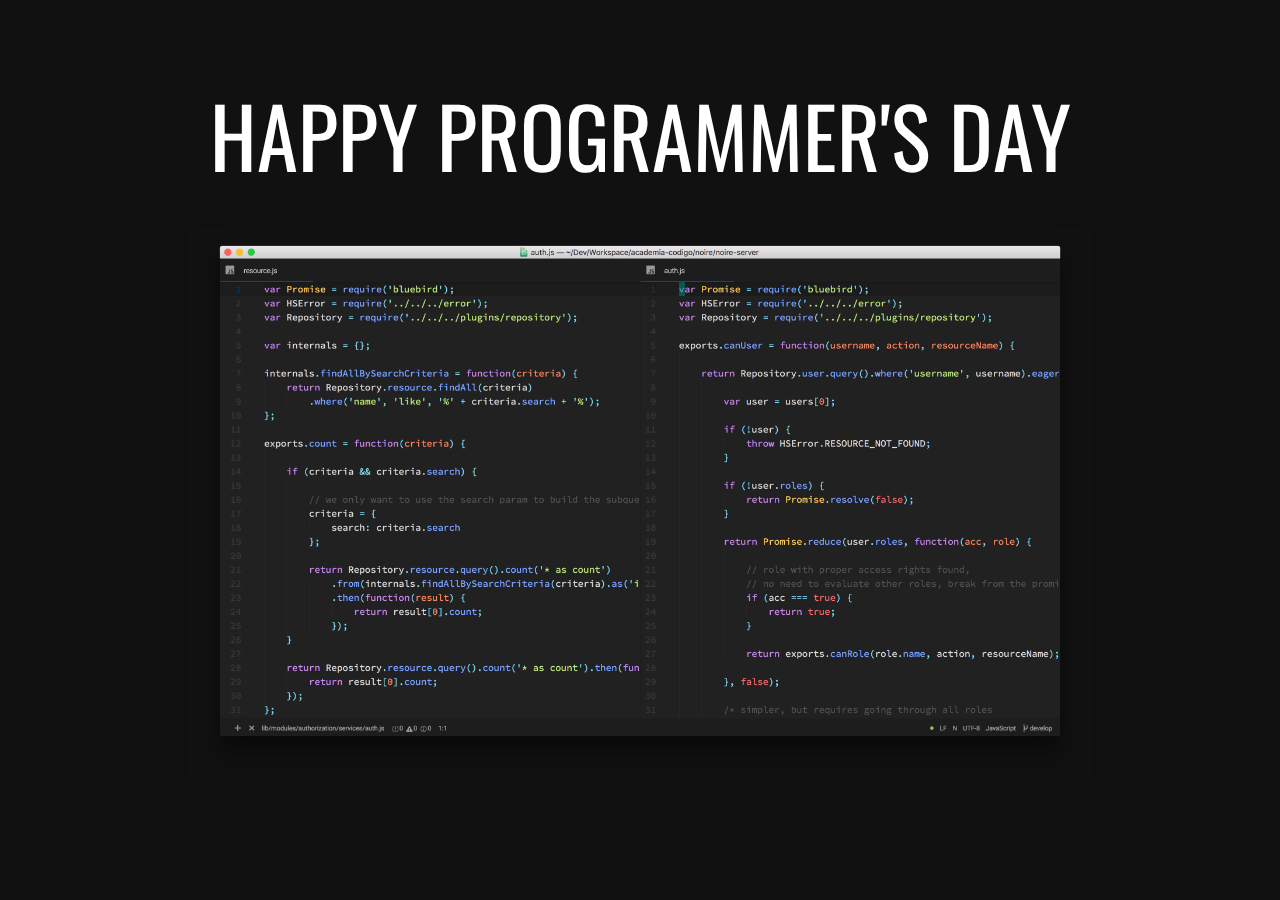
==== index.html @ c5ed7906 "slides" ====
<!doctype html>
<html>
	<head>
		<meta charset="utf-8">
		<meta name="viewport" content="width=device-width, initial-scale=1.0, maximum-scale=1.0, user-scalable=no">

		<title>reveal.js</title>

		<link rel="stylesheet" href="css/reveal.css">
		<link rel="stylesheet" href="css/theme/ac.css">

		<!-- Theme used for syntax highlighting of code -->
		<link rel="stylesheet" href="lib/css/zenburn.css">

		<!-- Printing and PDF exports -->
		<script>
			var link = document.createElement( 'link' );
			link.rel = 'stylesheet';
			link.type = 'text/css';
			link.href = window.location.search.match( /print-pdf/gi ) ? 'css/print/pdf.css' : 'css/print/paper.css';
			document.getElementsByTagName( 'head' )[0].appendChild( link );
		</script>
	</head>
	<body>
		<div class="reveal">
			<div class="slides">
				<section>
					<h2>Happy Programmer's Day</h2>
					<img style="border: none; background: none; max-height: 450px;" src="images/programmer-day.png" alt="">
					<aside class="notes">
						<ol>
							<li>boa tarde, agradecer iniciativa e convite</li>
							<li>apresentar CTO / MasterCoder</li>
							<li>perguntar quem conhece academia/bootcamps programação</li>
						</ol>
						<strong>antes de falar mais bootcamps, falar de mudança</strong>
					</aside>
				</section>
				<section>
					<h2>Change</h2>
					<img src="images/change.jpg" alt="">
					<aside class="notes">
						<ol>
							<li>salto de fé</li>
							<li>candidatos tomaram decisão de efectuar mudança</li>
						</ol>
						<strong>Plano</strong>
					</aside>
				</section>
				
				<section>
					<h2>&lt;Academia de Código_&gt;</h2>
					<p class="fragment">
						<img style="max-height: 100px;" src="images/rita.jpg" alt="">
						<img style="max-height: 100px;" src="images/ricardo.jpg" alt="">
						<img style="max-height: 100px;" src="images/sara.jpg" alt="">
						<small style="display: block;">REPROGRAMMING ONE LIFE AT A TIME</small>
					</p>
					<aside class="notes">
						<ol>
							<li>primeiro bootcamp em 2015</li>
							<li><strong>target</strong> - desempregados com poucos ou nenhuns conhecimentos programação</li>
							<li>diversas idades, backgrounds muito diversos</li>
						</ol>
						<strong>Objectivo era transformar estas pessoas</strong>
					</aside>
				</section>
				
				<section>
					<h2>&lt;Academia de Código_Bootcamps&gt;</h2>
					<img style="max-height: 400px; background: none;" src="images/aula.jpg" alt="">
					<h3 class="fragment">How?</h3>
					<aside class="notes">
						<ol>
							<li>Objectivo - junior sw dev com capacidade concorrer ...</li>
							<li><strong>Mas como?</strong></li>
						</ol>	
						<strong>A/C Plan</strong>
					</aside>
				</section>
				
				<section>
					<h2>&lt;Academia de Código_Bootcamps&gt;</h2>
					<br>
					<font size="6"><table>
						<tr class="fragment">
							<td><strong>Goal:</strong></td>
							<td>Change jobless brilliant minds into junior software developers</td>
						</tr>
						<tr class="fragment">
							<td><strong>Duration:</strong></td>
							<td>14 Weeks</td>
						</tr>
						<tr class="fragment">
							<td><strong>Format:</strong></td>
							<td>Intensive &amp; Immersive</td>
						</tr>
						<tr class="fragment">
							<td><strong>Languages:</strong></td>
							<td>Java &amp; JavaScript</td>
						</tr>
						<tr class="fragment">
							<td><strong>Frameworks:</strong></td>
							<td>Spring, Hibernate, Angular</td>
						</tr>
						<tr class="fragment">
							<td><strong>Avoid:</strong></td>
							<td>DO NOT provide recipe, teach how to program instead!</td>
						</tr>
					</table></font>
					<aside class="notes">
						<ol>
							<li><strong>Objectivo</strong> transformar talento</li>
							<li><strong>Duração</strong> menos parecia impossível</li>
							<li><strong>I&amp;I</strong> no side jobs, vida em pause</li>
							<li><strong>Languages</strong> veicular o ensino</li>
							<li><strong>Frameworks</strong> ferramentas que o mercado necessita</li>
							<li><strong>Avoid</strong> receita web app com tech stack rails</li>
						</ol>	
						<strong>Já que fálamos em linguagens de programação...</strong>
					</aside>
				</section>
				
				<section>
					<h2>Programming Languages</h2>
					<img style="max-height: 450px;" src="images/github-ranking.png" alt="">
					<aside class="notes">
						<ol>
							<li>ranking de linguagens</li>
							<li>dados obtidos no GitHub</li>
							<li>Acreditamos no movimento de Open Source</li>
							<li>Conveniente Java e o Javascript nos dois primeiros lugares</li>
						</ol>		
						<strong>Já que estamos a falar de bootcamps de programação...</strong>
					</aside>
				</section>
				
				<section>
					<h2>Numbers</h2>
					<ul>
						<li class="fragment">2 Campuses</li>
						<li class="fragment">9 Bootcamps</li>
						<li class="fragment">&gt; 4000 Applications</li>
						<li class="fragment">160 Junior Software Developers</li>
						<li class="fragment">94% Success Rate</li>
					</ul>	
					<aside class="notes">
						<ol>
							<li>Açores a caminho</li>
							<li>10 e 11 a decorrer</li>
						</ol>
						<strong>segredo deste sucesso?</strong>
					</aside>
				</section>
				
				<section>
					<img style="max-height: 300px; border: none; background: none;" src="images/secret.png" alt="">	
					<aside class="notes">
						<ol>
							<li>Que fazemos nós de diferente?</li>
							<li>Paixão - ingrediente secreto nesta receita</li>
						</ol>
						<strong>Paradoxo paixão nos candidatos</strong>
					</aside>
				</section>
				
				<section>
					<h2>Admissions Process</h2>
					<img style="max-height: 500px;" src="images/trip.jpg" alt="">
					<aside class="notes">
						<ol>
							<li>selectionar os melhores candidatos possíveis</li>
							<li>Paixão, Capacidade de Trabalho e de Aprendizagem</li>
							<li>Não queremos Sociopatas</li>
						</ol>
						<strong>Processo consiste em diversas fases eliminatórias</strong>
					</aside>
				</section>
				
				<section>
					<h2>The Deploy Page</h2>
					<img style="max-height: 500px;" src="images/deploy.jpg" alt="">
					<aside class="notes">
						<ol>
							<li>NÃO WEB FORM</li>
							<li>IDE de JavaScript</li>
							<li>Botão de Panico</li>
						</ol>
						<strong>Próxima fase do processo</strong>
					</aside>
				</section>
				
				<section>
					<h2>Introduction to <br>Computer Science</h2>
					<img style="max-height: 400px;" src="images/cs101.png" alt="">
					<aside class="notes">
						<ol>
							<li>ideias base e terminologias essenciais em computação</li>
							<li>separar as pessoas que de facto têm interesse</li>
						</ol>
						<strong>Finalmente o formulario web</strong>
					</aside>
				</section>
				
				<section>
					<h2>Online Form</h2>
					<img style="max-height: 400px;" src="images/form.png" alt="">
					<aside class="notes">
						<ol>
							<li>O nosso é menos convencial</li>
							<li>contem perguntas disruptivas</li>
							<li>avaliar determinação, criatividade e singularidade</li>
						</ol>
						<strong>Próxima fase</strong>
					</aside>
				</section>
				
				<section>
					<h2>Code Challenge</h2>
					<img style="max-height: 400px;" src="images/challenge.png" alt="">
					<aside class="notes">
						<ul>
							<li>estudo auto-didata JavaScript</li>
						</ul>
						<strong>A ultima fase do processo</strong>
					</aside>
				</section>
				
				<section>
					<h2>Workshop</h2>
					<img style="max-height: 300px;" src="images/workshop.jpg" alt="">
					<aside class="notes">
						<ul>
							<li>workshop presencial</li>
							<li>simulacro de um dia de aulas</li>
							<li>lecture + novo exercício de código</li>
						</ul>
						<strong>chegam bootcamp nível de energia e motivação muito elevado</strong>
					</aside>
				</section>
				
				<section>
					<h2>Motivation</h2>
					<img style="max-height: 300px;" src="images/motivation.jpg" alt="">
					<aside class="notes">
						<ol>
							<li>Como manter essa motivação</li>
							<li>não deixar ninguém para trás</li>
							<li>explicações particulares fora de horas, conversas motivacionais, etc.</li>
							<li>sucesso dos alunos é o sucesso da A/C</li>
						</ol>
						<strong>alguns desses casos de sucesso</strong>
					</aside>
				</section>
				
				<section>
					<h2>Success Stories</h2>
					<div>
						<img class="fragment" style="max-height: 150px; border-radius: 50%;" src="images/daniel.jpg" alt="">
						<img class="fragment" style="max-height: 150px; border-radius: 50%;" src="images/andre.jpg" alt="">
					</div>
					<div>
						<img class="fragment" style="max-height: 150px; border-radius: 50%;" src="images/joao.jpg" alt="">
						<img class="fragment" style="max-height: 150px; border-radius: 50%;" src="images/sergio.jpg" alt="">
					</div>
					<aside class="notes">
						<ol>
							<li><strong>Daniel Francisco</strong> De instrutor de Música a liderar equipe desenvolvimento na Uniplaces</li>
							<li><strong>André Leal</strong> Com o 11º ano completo, ficou 6 anos em casa a jogar, multinacional norte americana</li>
							<li><strong>João Claro</strong> Com o 9º ano completo, largou o seu emprego de funcionario numa bomba de gasolina para ir desenvolver para um multinacional holandesa</li>
							<li><strong>Sergio Gouveia</strong> De Contabilista para Master Coder A/C</li>
							<li>Sergio falar sobre suas motivacões para a mudança e como tem sido esta viagem</li>
						</ol>						
						<strong>Todos programas tem bugs</strong>
					</aside>
				</section>
				
				<section>
					<h2>Insuccess Stories</h2>
					<img style="max-height: 400px" src="images/failure.jpg" alt="">
					<aside class="notes">
						<ol>
							<li>continuamos a tentar ajudar</li>
						</ol>
						<strong>para nós que já somos programadores, a mudança também faz parte da nossa vida</strong>
					</aside>	
				</section>
				
				<section>
					<h2>Embrace Change</h2>
					<div class="fragment">
						<small style="display: block;">Take a break from the old stuff you do everyday...</small>
						<img style="max-height: 400px" src="images/obsolete.jpg" alt="">
						<small style="display: block;">... and before the old gets obsolete</small>
					</div>
					<aside class="notes">
						<ol>
							<li>É normal Comodismo</li>
							<li>Porque Javascript se estou confortável com Java?</li>
							<li>Mas um dia não vai ser suficiente</li>
							<li><strong>desafio</strong></li>
						</ol>
						<strong>languagem que sempre tiveram curiosidade ou framework que tanto ouvem falar</strong>
					</aside>
				</section>
				
				<section>
					<h2>Learn Something New</h2>
					<img style="max-height: 400px; background: none;" src="images/modern.png" alt="">
					<small class="fragment" style="display: block;"><u>do not over do it</u></small>
					<aside class="notes">
						<ol>
							<li>melhores programadores</li>
							<li><strong>aviso</strong> evitem exagero</li>
						</ol>
						<strong>todos os dias aparecem novas tecnologias</strong>
					</aside>
				</section>
				
				<section>
					<h2>Tech Fatigue</h2>
					<img style="max-height: 450px; background: none; border: none;" src="images/fatigue.png" alt="">
					<aside class="notes">
						<ol>
							<li>se estamos sempre a aprender...</li>
							<li>prazer é sermos bons no que fazemos</li>
							<li>timming certo</li>
							<li>FIM</li>
						</ol>
						<strong>seguem-se 15m para perguntas, citação do nosso agrado</strong>
					</aside>
				</section>
				
				<section>
					<blockquote cite="http://wiki.c2.com/?CodeForTheMaintainer">Always code as if the person who ends up maintaining your code is a violent psychopath who knows where you live</blockquote>
					<div><small>rui.ferrao@academiadecodigo.org</small></div>
					<div><small>jorge.gouveia@academiadecodigo.org</small></div>
				</section>
			</div>
		</div>

		<script src="lib/js/head.min.js"></script>
		<script src="js/reveal.js"></script>

		<script>
			// More info about config & dependencies:
			// - https://github.com/hakimel/reveal.js#configuration
			// - https://github.com/hakimel/reveal.js#dependencies
			Reveal.initialize({
				controls: false,
				progress: false,
				dependencies: [
					{ src: 'plugin/markdown/marked.js' },
					{ src: 'plugin/markdown/markdown.js' },
					{ src: 'plugin/notes/notes.js', async: true },
					{ src: 'plugin/notes/notes.js', async: true },
					{ src: 'plugin/highlight/highlight.js', async: true, callback: function() { hljs.initHighlightingOnLoad(); } }
				]
			});
		</script>
	</body>
</html>
---- css/theme/ac.css ----
/**
 * Black theme for reveal.js. This is the opposite of the 'white' theme.
 *
 * By Hakim El Hattab, http://hakim.se
 */
@import url(https://fonts.googleapis.com/css?family=Open+Sans:400,700,400italic,700italic);
@import url(http://fonts.googleapis.com/css?family=Oswald:400,300,700);
section.has-light-background, section.has-light-background h1, section.has-light-background h2, section.has-light-background h3, section.has-light-background h4, section.has-light-background h5, section.has-light-background h6 {
  color: #222; }

/*********************************************
 * GLOBAL STYLES
 *********************************************/
body {
  background: #111;
  background-color: #111; }

.reveal {
  font-family: "Open Sans", sans-serif;
  font-size: 42px;
  font-weight: normal;
  color: #fff; }

::selection {
  color: #fff;
  background: #bee4fd;
  text-shadow: none; }

::-moz-selection {
  color: #fff;
  background: #bee4fd;
  text-shadow: none; }

.reveal .slides > section,
.reveal .slides > section > section {
  line-height: 1.3;
  font-weight: inherit; }

/*********************************************
 * HEADERS
 *********************************************/
.reveal h1,
.reveal h2,
.reveal h3,
.reveal h4,
.reveal h5,
.reveal h6 {
  margin: 0 0 20px 0;
  color: #fff;
  font-family: "Oswald", sans-serif;
  font-weight: normal;
  line-height: 1.2;
  letter-spacing: normal;
  text-transform: uppercase;
  text-shadow: none;
  word-wrap: break-word; }

.reveal h1 {
  font-size: 2.5em; }

.reveal h2 {
  font-size: 1.6em; }

.reveal h3 {
  font-size: 1.3em; }

.reveal h4 {
  font-size: 1em; }

.reveal h1 {
  text-shadow: none; }

/*********************************************
 * OTHER
 *********************************************/
.reveal p {
  margin: 20px 0;
  line-height: 1.3; }

/* Ensure certain elements are never larger than the slide itself */
.reveal img,
.reveal video,
.reveal iframe {
  max-width: 95%;
  max-height: 95%; }

.reveal strong,
.reveal b {
  font-weight: bold; }

.reveal em {
  font-style: italic; }

.reveal ol,
.reveal dl,
.reveal ul {
  display: inline-block;
  text-align: left;
  margin: 0 0 0 1em; }

.reveal ol {
  list-style-type: decimal; }

.reveal ul {
  list-style-type: disc; }

.reveal ul ul {
  list-style-type: square; }

.reveal ul ul ul {
  list-style-type: circle; }

.reveal ul ul,
.reveal ul ol,
.reveal ol ol,
.reveal ol ul {
  display: block;
  margin-left: 40px; }

.reveal dt {
  font-weight: bold; }

.reveal dd {
  margin-left: 40px; }

.reveal q,
.reveal blockquote {
  quotes: none; }

.reveal blockquote {
  display: block;
  position: relative;
  width: 70%;
  margin: 20px auto;
  padding: 5px;
  font-style: italic;
  background: rgba(255, 255, 255, 0.05);
  box-shadow: 0px 0px 2px rgba(0, 0, 0, 0.2); }

.reveal blockquote p:first-child,
.reveal blockquote p:last-child {
  display: inline-block; }

.reveal q {
  font-style: italic; }

.reveal pre {
  display: block;
  position: relative;
  width: 90%;
  margin: 20px auto;
  text-align: left;
  font-size: 0.55em;
  font-family: monospace;
  line-height: 1.2em;
  word-wrap: break-word;
  box-shadow: 0px 0px 6px rgba(0, 0, 0, 0.3); }

.reveal code {
  font-family: monospace; }

.reveal pre code {
  display: block;
  padding: 5px;
  overflow: auto;
  max-height: 400px;
  word-wrap: normal; }

.reveal table {
  margin: auto;
  border-collapse: collapse;
  border-spacing: 0; }

.reveal table th {
  font-weight: bold; }

.reveal table th,
.reveal table td {
  text-align: left;
  padding: 0.2em 0.5em 0.2em 0.5em;
  border-bottom: 1px solid; }

.reveal table th[align="center"],
.reveal table td[align="center"] {
  text-align: center; }

.reveal table th[align="right"],
.reveal table td[align="right"] {
  text-align: right; }

.reveal table tbody tr:last-child th,
.reveal table tbody tr:last-child td {
  border-bottom: none; }

.reveal sup {
  vertical-align: super; }

.reveal sub {
  vertical-align: sub; }

.reveal small {
  display: inline-block;
  font-size: 0.6em;
  line-height: 1.2em;
  vertical-align: top; }

.reveal small * {
  vertical-align: top; }

/*********************************************
 * LINKS
 *********************************************/
.reveal a {
  color: #42affa;
  text-decoration: none;
  -webkit-transition: color .15s ease;
  -moz-transition: color .15s ease;
  transition: color .15s ease; }

.reveal a:hover {
  color: #8dcffc;
  text-shadow: none;
  border: none; }

.reveal .roll span:after {
  color: #fff;
  background: #068de9; }

/*********************************************
 * IMAGES
 *********************************************/
.reveal section img {
  margin: 15px 0px;
  background: rgba(255, 255, 255, 0.12);
  border: 4px solid #fff;
  box-shadow: 0 0 10px rgba(0, 0, 0, 0.15); }

.reveal section img.plain {
  border: 0;
  box-shadow: none; }

.reveal a img {
  -webkit-transition: all .15s linear;
  -moz-transition: all .15s linear;
  transition: all .15s linear; }

.reveal a:hover img {
  background: rgba(255, 255, 255, 0.2);
  border-color: #42affa;
  box-shadow: 0 0 20px rgba(0, 0, 0, 0.55); }

/*********************************************
 * NAVIGATION CONTROLS
 *********************************************/
.reveal .controls .navigate-left,
.reveal .controls .navigate-left.enabled {
  border-right-color: #42affa; }

.reveal .controls .navigate-right,
.reveal .controls .navigate-right.enabled {
  border-left-color: #42affa; }

.reveal .controls .navigate-up,
.reveal .controls .navigate-up.enabled {
  border-bottom-color: #42affa; }

.reveal .controls .navigate-down,
.reveal .controls .navigate-down.enabled {
  border-top-color: #42affa; }

.reveal .controls .navigate-left.enabled:hover {
  border-right-color: #8dcffc; }

.reveal .controls .navigate-right.enabled:hover {
  border-left-color: #8dcffc; }

.reveal .controls .navigate-up.enabled:hover {
  border-bottom-color: #8dcffc; }

.reveal .controls .navigate-down.enabled:hover {
  border-top-color: #8dcffc; }

/*********************************************
 * PROGRESS BAR
 *********************************************/
.reveal .progress {
  background: rgba(0, 0, 0, 0.2); }

.reveal .progress span {
  background: #42affa;
  -webkit-transition: width 800ms cubic-bezier(0.26, 0.86, 0.44, 0.985);
  -moz-transition: width 800ms cubic-bezier(0.26, 0.86, 0.44, 0.985);
  transition: width 800ms cubic-bezier(0.26, 0.86, 0.44, 0.985); }
---- lib/css/zenburn.css ----
/*

Zenburn style from voldmar.ru (c) Vladimir Epifanov <voldmar@voldmar.ru>
based on dark.css by Ivan Sagalaev

*/

.hljs {
  display: block;
  overflow-x: auto;
  padding: 0.5em;
  background: #3f3f3f;
  color: #dcdcdc;
}

.hljs-keyword,
.hljs-selector-tag,
.hljs-tag {
  color: #e3ceab;
}

.hljs-template-tag {
  color: #dcdcdc;
}

.hljs-number {
  color: #8cd0d3;
}

.hljs-variable,
.hljs-template-variable,
.hljs-attribute {
  color: #efdcbc;
}

.hljs-literal {
  color: #efefaf;
}

.hljs-subst {
  color: #8f8f8f;
}

.hljs-title,
.hljs-name,
.hljs-selector-id,
.hljs-selector-class,
.hljs-section,
.hljs-type {
  color: #efef8f;
}

.hljs-symbol,
.hljs-bullet,
.hljs-link {
  color: #dca3a3;
}

.hljs-deletion,
.hljs-string,
.hljs-built_in,
.hljs-builtin-name {
  color: #cc9393;
}

.hljs-addition,
.hljs-comment,
.hljs-quote,
.hljs-meta {
  color: #7f9f7f;
}


.hljs-emphasis {
  font-style: italic;
}

.hljs-strong {
  font-weight: bold;
}
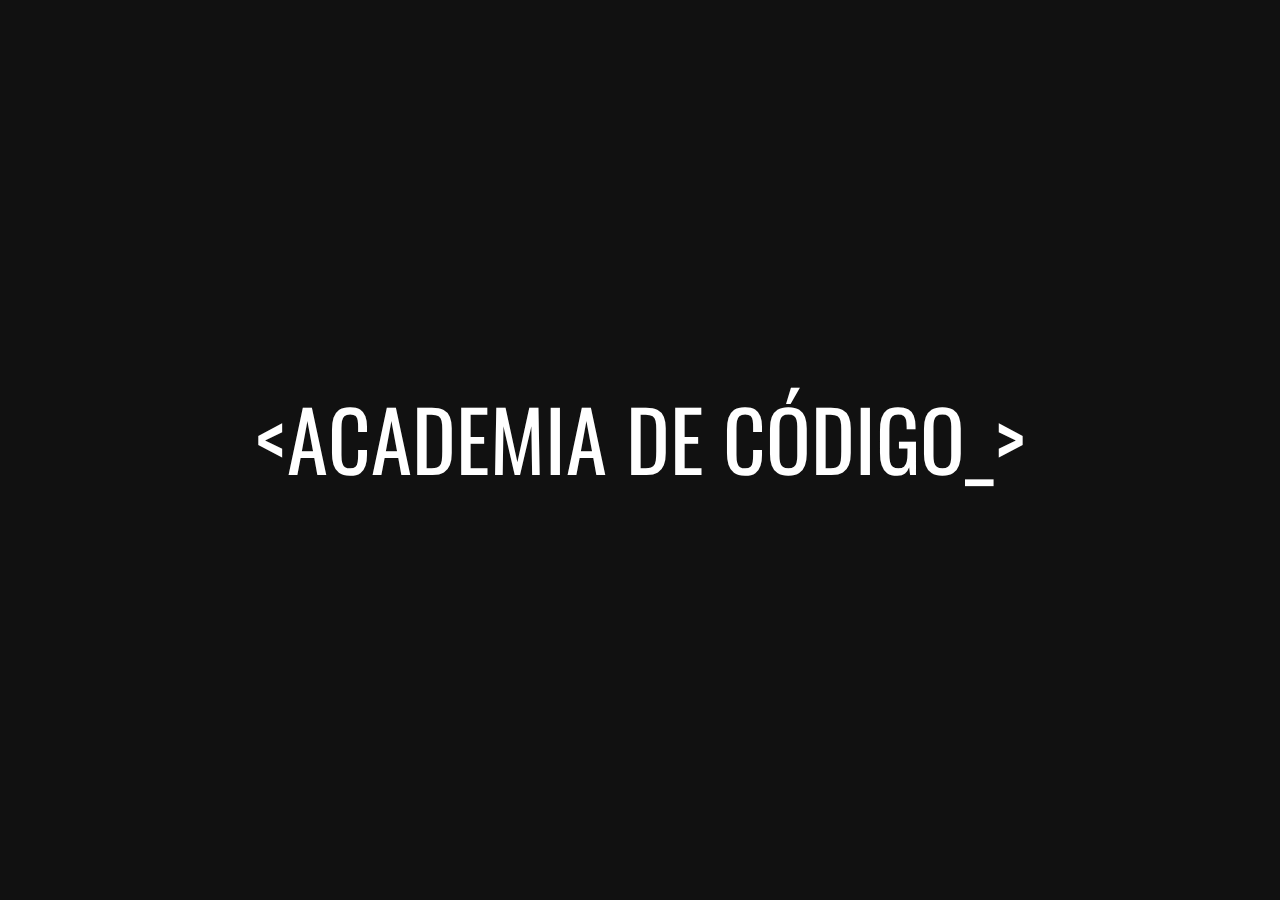
==== commit e8d0a094: "hot updates" ====
--- a/index.html
+++ b/index.html
@@ -11,7 +11,6 @@
 
 		<!-- Theme used for syntax highlighting of code -->
 		<link rel="stylesheet" href="lib/css/zenburn.css">
-
 		<!-- Printing and PDF exports -->
 		<script>
 			var link = document.createElement( 'link' );
@@ -24,6 +23,11 @@
 	<body>
 		<div class="reveal">
 			<div class="slides">
+				
+				<section>
+					<h2>&lt;Academia de Código_&gt;</h2>
+				</section>
+				
 				<section>
 					<h2>Happy Programmer's Day</h2>
 					<img style="border: none; background: none; max-height: 450px;" src="images/programmer-day.png" alt="">
@@ -265,9 +269,9 @@
 					</div>
 					<aside class="notes">
 						<ol>
-							<li><strong>Daniel Francisco</strong> De instrutor de Música a liderar equipe desenvolvimento na Uniplaces</li>
-							<li><strong>André Leal</strong> Com o 11º ano completo, ficou 6 anos em casa a jogar, multinacional norte americana</li>
-							<li><strong>João Claro</strong> Com o 9º ano completo, largou o seu emprego de funcionario numa bomba de gasolina para ir desenvolver para um multinacional holandesa</li>
+							<li><strong>Daniel Francisco</strong> De instrutor de Música ... team leader Uniplaces</li>
+							<li><strong>André Leal</strong> Com o 11º ano completo, </li>
+							<li><strong>João Claro</strong> Com o 9º ano completo, </li>
 							<li><strong>Sergio Gouveia</strong> De Contabilista para Master Coder A/C</li>
 							<li>Sergio falar sobre suas motivacões para a mudança e como tem sido esta viagem</li>
 						</ol>						
--- a/css/theme/ac.css
+++ b/css/theme/ac.css
@@ -291,3 +291,6 @@
   -webkit-transition: width 800ms cubic-bezier(0.26, 0.86, 0.44, 0.985);
   -moz-transition: width 800ms cubic-bezier(0.26, 0.86, 0.44, 0.985);
   transition: width 800ms cubic-bezier(0.26, 0.86, 0.44, 0.985); }
+
+.reveal .speaker-notes {
+  font-size: 220%; }
